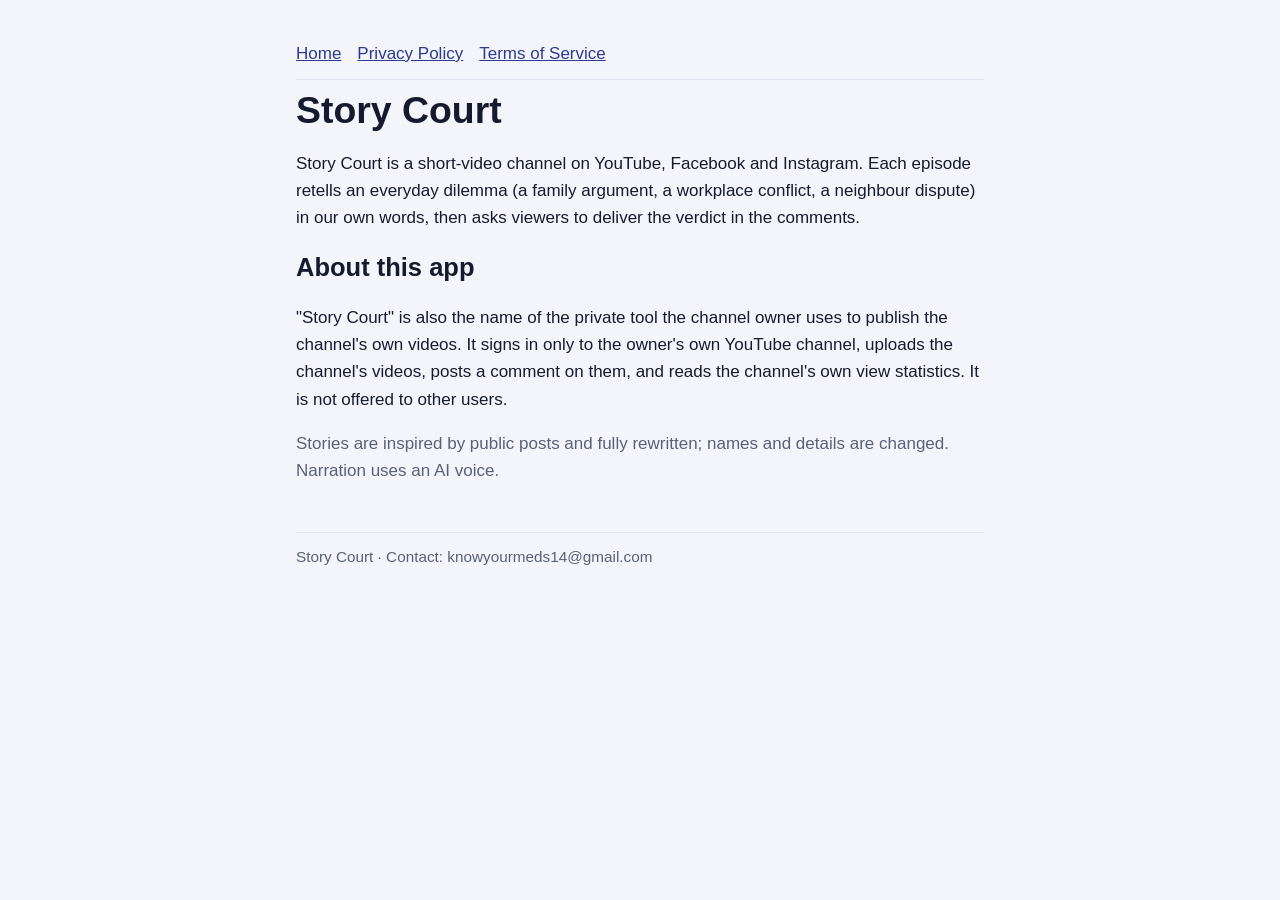
==== index.html @ 670f4f2d "Story Court site: home, privacy policy, terms Co-Authored-By: Claude Opus 5.5 <noreply@anthropic.com" ====
<!doctype html><html lang="en"><head><meta charset="utf-8"><meta name="viewport" content="width=device-width,initial-scale=1">
<title>Story Court</title><link rel="stylesheet" href="style.css"></head><body><main><nav><a href="./">Home</a><a href="privacy.html">Privacy Policy</a><a href="terms.html">Terms of Service</a></nav>
<h1>Story Court</h1>
<p>Story Court is a short-video channel on YouTube, Facebook and Instagram. Each episode retells an everyday dilemma (a family argument, a workplace conflict, a neighbour dispute) in our own words, then asks viewers to deliver the verdict in the comments.</p>
<h2>About this app</h2>
<p>"Story Court" is also the name of the private tool the channel owner uses to publish the channel's own videos. It signs in only to the owner's own YouTube channel, uploads the channel's videos, posts a comment on them, and reads the channel's own view statistics. It is not offered to other users.</p>
<p class="muted">Stories are inspired by public posts and fully rewritten; names and details are changed. Narration uses an AI voice.</p>
<footer>Story Court · Contact: knowyourmeds14@gmail.com</footer></main></body></html>
---- style.css ----
:root{--bg:#f4f5fa;--ink:#161a2e;--muted:#5a6078;--accent:#2c3a91;--line:#dfe2ec}
@media (prefers-color-scheme:dark){:root{--bg:#10121c;--ink:#eceef8;--muted:#a2a8c3;--accent:#9eabff;--line:#2b2f44}}
*{box-sizing:border-box}body{margin:0;background:var(--bg);color:var(--ink);font:17px/1.6 "Segoe UI",Arial,sans-serif}
main{max-width:720px;margin:0 auto;padding:40px 16px 64px}h1,h2{line-height:1.2}h1{font-size:2.2em;margin:.2em 0}
nav{display:flex;gap:16px;flex-wrap:wrap;border-bottom:1px solid var(--line);padding-bottom:12px}a{color:var(--accent)}
.muted{color:var(--muted)}footer{margin-top:48px;border-top:1px solid var(--line);padding-top:12px;font-size:.9em;color:var(--muted)}
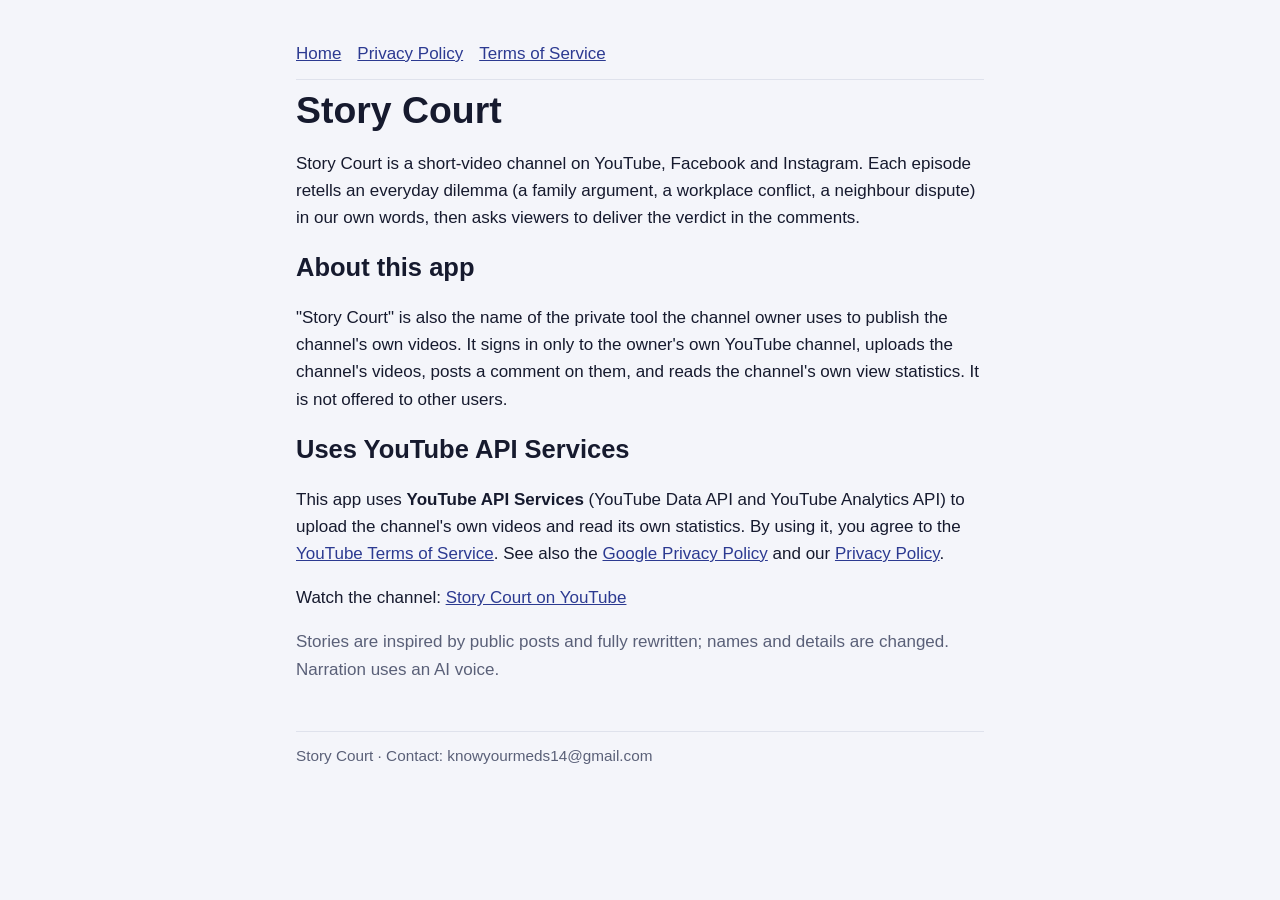
==== commit 6f54da57: "Add YouTube API Services disclosure Co-Authored-By: Claude Opus 5.5 <noreply@anthropic.com>" ====
--- a/index.html
+++ b/index.html
@@ -4,5 +4,8 @@
 <p>Story Court is a short-video channel on YouTube, Facebook and Instagram. Each episode retells an everyday dilemma (a family argument, a workplace conflict, a neighbour dispute) in our own words, then asks viewers to deliver the verdict in the comments.</p>
 <h2>About this app</h2>
 <p>"Story Court" is also the name of the private tool the channel owner uses to publish the channel's own videos. It signs in only to the owner's own YouTube channel, uploads the channel's videos, posts a comment on them, and reads the channel's own view statistics. It is not offered to other users.</p>
+<h2>Uses YouTube API Services</h2>
+<p>This app uses <b>YouTube API Services</b> (YouTube Data API and YouTube Analytics API) to upload the channel's own videos and read its own statistics. By using it, you agree to the <a href="https://www.youtube.com/t/terms">YouTube Terms of Service</a>. See also the <a href="https://policies.google.com/privacy">Google Privacy Policy</a> and our <a href="privacy.html">Privacy Policy</a>.</p>
+<p>Watch the channel: <a href="https://www.youtube.com/results?search_query=Story+Court">Story Court on YouTube</a></p>
 <p class="muted">Stories are inspired by public posts and fully rewritten; names and details are changed. Narration uses an AI voice.</p>
 <footer>Story Court · Contact: knowyourmeds14@gmail.com</footer></main></body></html>
